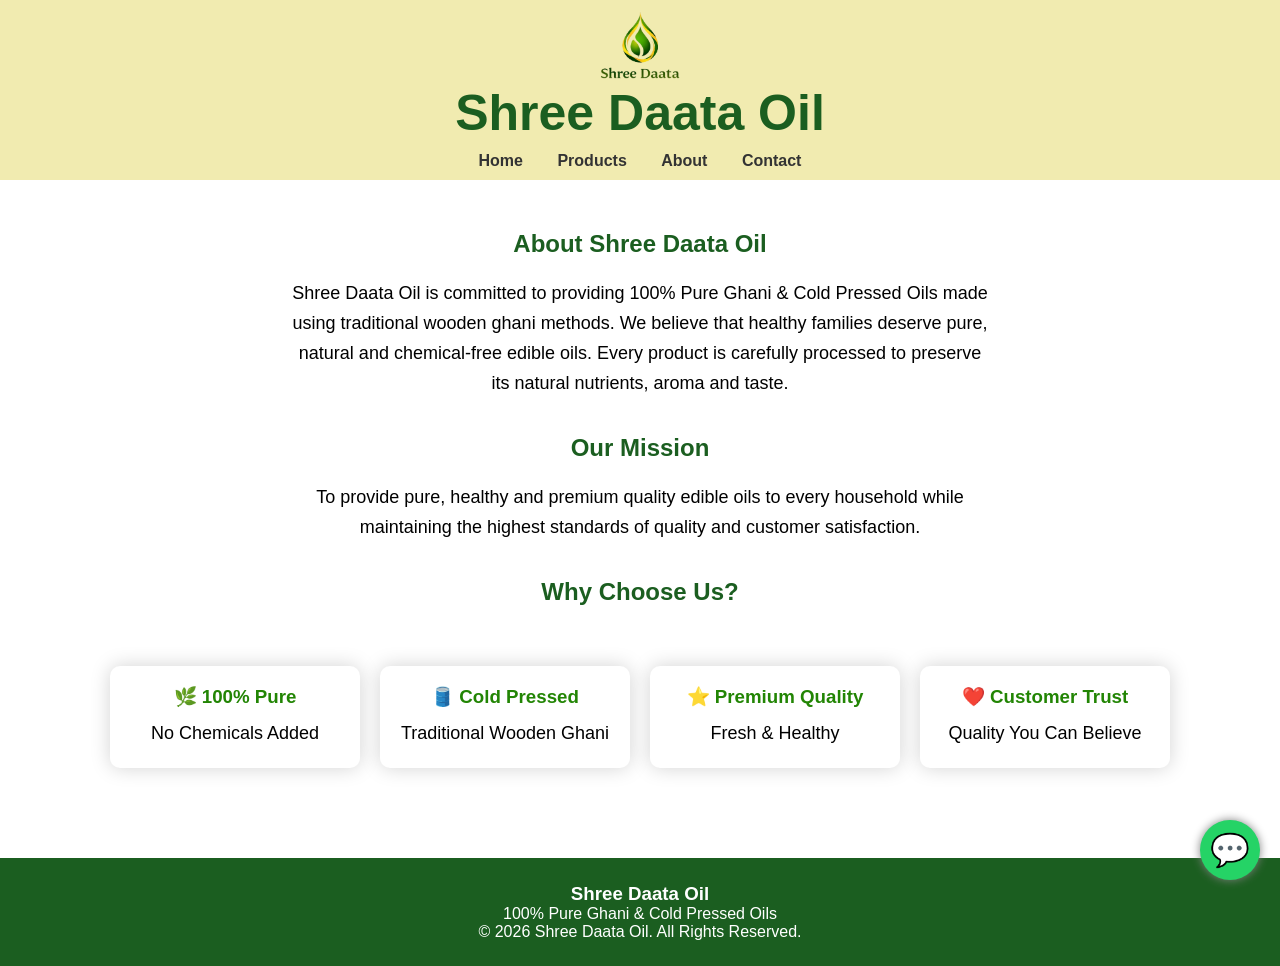
==== about.html @ 209a1426 "Add files via upload" ====
<!DOCTYPE html>
<html lang="en">

<head>

<meta charset="UTF-8">
<meta name="viewport" content="width=device-width, initial-scale=1.0">

<title>About Us - Shree Daata Oil</title>

<link rel="stylesheet" href="style.css">

</head>

<body>

<header>

<img src="logo.png" class="logo">

<h1>Shree Daata Oil</h1>

<nav>

<a href="index.html">Home</a>

<a href="products.html">Products</a>

<a href="about.html">About</a>

<a href="contact.html">Contact</a>

</nav>

</header>

<section class="about">

<h2>About Shree Daata Oil</h2>

<p>
Shree Daata Oil is committed to providing
100% Pure Ghani & Cold Pressed Oils made using
traditional wooden ghani methods.

We believe that healthy families deserve pure,
natural and chemical-free edible oils.
Every product is carefully processed to preserve
its natural nutrients, aroma and taste.
</p>

<br><br>

<h2>Our Mission</h2>

<p>
To provide pure, healthy and premium quality
edible oils to every household while maintaining
the highest standards of quality and customer satisfaction.
</p>

<br><br>

<h2>Why Choose Us?</h2>

<div class="features">

<div class="feature">
<h3>🌿 100% Pure</h3>
<p>No Chemicals Added</p>
</div>

<div class="feature">
<h3>🛢️ Cold Pressed</h3>
<p>Traditional Wooden Ghani</p>
</div>

<div class="feature">
<h3>⭐ Premium Quality</h3>
<p>Fresh & Healthy</p>
</div>

<div class="feature">
<h3>❤️ Customer Trust</h3>
<p>Quality You Can Believe</p>
</div>

</div>

</section>

<footer>

<h3>Shree Daata Oil</h3>

<p>100% Pure Ghani & Cold Pressed Oils</p>

<p>© 2026 Shree Daata Oil. All Rights Reserved.</p>

</footer>

<a href="https://wa.me/918976425993"
class="whatsapp-float"
target="_blank">

💬

</a>

<script src="script.js"></script>

</body>

</html>
---- style.css ----
*{
margin:0;
padding:0;
box-sizing:border-box;
font-family:Arial,sans-serif;
}

body{
background:#f1d65c;
}

/* Header */

header{
background:rgb(241,235,176);
padding:10px 20px;
text-align:center;
box-shadow:0 2px 10px rgba(0,0,0,.2);
}

.logo{
width:80px;
display:block;
margin:0 auto;
}

header h1{
color:#1b5e20;
font-size:50px;
margin:5px 0;
}

nav{
margin-top:10px;
text-align:center;
}

nav a{
text-decoration:none;
margin:15px;
color:#333;
font-weight:bold;
transition:.3s;
}

nav a:hover{
color:rgb(235, 44, 10);
}

/* Hero */

.hero{
text-align:center;
padding:30px;
background:#ecee82;
}

.banner{
width:30%;
max-height:250px;
object-fit:cover;
border-radius:15px;
display:block;
margin:auto;
}

.hero h2{
margin-top:20px;
font-size:40px;
color:#1b5e20;
}

.hero p{
margin-top:10px;
font-size:20px;
color:#555;
}

.btn{
display:inline-block;
margin-top:20px;
padding:14px 30px;
background:#1b5e20;
color:white;
text-decoration:none;
border-radius:8px;
font-size:18px;
transition:.3s;
}

.btn:hover{
background:#db611a;
}

/* Features */

.features{
display:flex;
justify-content:center;
flex-wrap:wrap;
gap:20px;
padding:40px;
}

.feature{
width:250px;
background:white;
padding:20px;
border-radius:10px;
text-align:center;
box-shadow:0 0 20px lightgray;
transition:.3s;
}

.feature:hover{
transform:translateY(-10px);
}

.feature h3{
color:#228504;
margin-bottom:10px;
}

/* Products */

.products{
padding:40px;
text-align:center;
}

.products h2{
font-size:35px;
margin-bottom:30px;
color:#1b5e20;
}

.product-container{
display:flex;
justify-content:center;
flex-wrap:wrap;
gap:25px;
}

.product-box{
width:250px;
background:white;
padding:20px;
border-radius:10px;
box-shadow:0 0 10px lightgray;
transition:.3s;
}

.product-box:hover{
transform:scale(1.05);
}

.product-box img{
width:180px;
height:180px;
object-fit:contain;
}

.product-box h3{
margin-top:15px;
color:#1b5e20;
}

.product-box p{
margin:10px 0;
}

.buy{
background:green;
color:white;
padding:10px 20px;
border:none;
border-radius:5px;
cursor:pointer;
}

.buy:hover{
background:#0d3d14;
}

/* About */

.about{
padding:50px;
background:white;
text-align:center;
}

.about h2{
color:#1b5e20;
margin-bottom:20px;
}

.about p{
max-width:700px;
margin:auto;
line-height:30px;
font-size:18px;
}

/* Contact */

.contact{
padding:50px;
background:#f3f3f3;
text-align:center;
}

.contact h2{
color:#1b5e20;
margin-bottom:20px;
}

.contact-box{
max-width:700px;
margin:auto;
font-size:20px;
line-height:2;
}

.contact-box a{
text-decoration:none;
color:#1b5e20;
}

.whatsapp-btn{
display:inline-block;
background:#25D366;
color:white;
padding:12px 25px;
border-radius:8px;
text-decoration:none;
font-weight:bold;
}

/* Footer */

footer{
background:#1b5e20;
color:white;
text-align:center;
padding:25px;
}

/* Floating WhatsApp */

.whatsapp-float{
position:fixed;
bottom:20px;
right:20px;
background:#25D366;
width:60px;
height:60px;
border-radius:50%;
display:flex;
justify-content:center;
align-items:center;
font-size:32px;
text-decoration:none;
color:white;
box-shadow:0 0 10px gray;
}

.whatsapp-float:hover{
transform:scale(1.1);
}
/* ===== Product Popup ===== */

.popup{
    display:none;
    position:fixed;
    top:0;
    left:0;
    width:100%;
    height:100%;
    background:rgba(0,0,0,0.7);
    z-index:9999;
}

.popup-content{
    position:absolute;
    top:50%;
    left:50%;
    transform:translate(-50%,-50%);
    background:#fff;
    width:400px;
    max-width:90%;
    padding:25px;
    border-radius:15px;
    text-align:center;
    box-shadow:0 0 20px rgba(0,0,0,0.3);
}

.popup-content img{
    width:220px;
    height:auto;
    margin-bottom:15px;
}

.popup-content h2{
    color:#1b5e20;
    margin-bottom:10px;
}

.popup-content p{
    color:#555;
    margin-bottom:15px;
}

.popup-content ul{
    list-style:none;
    padding:0;
    margin:15px 0;
}

.popup-content ul li{
    padding:5px;
}

.close{
    position:absolute;
    top:10px;
    right:20px;
    font-size:35px;
    color:red;
    cursor:pointer;
}

#popup-whatsapp{
    display:inline-block;
    background:#25D366;
    color:white;
    text-decoration:none;
    padding:12px 25px;
    border-radius:8px;
    font-weight:bold;
}

#popup-whatsapp:hover{
    background:#1fa851;
}
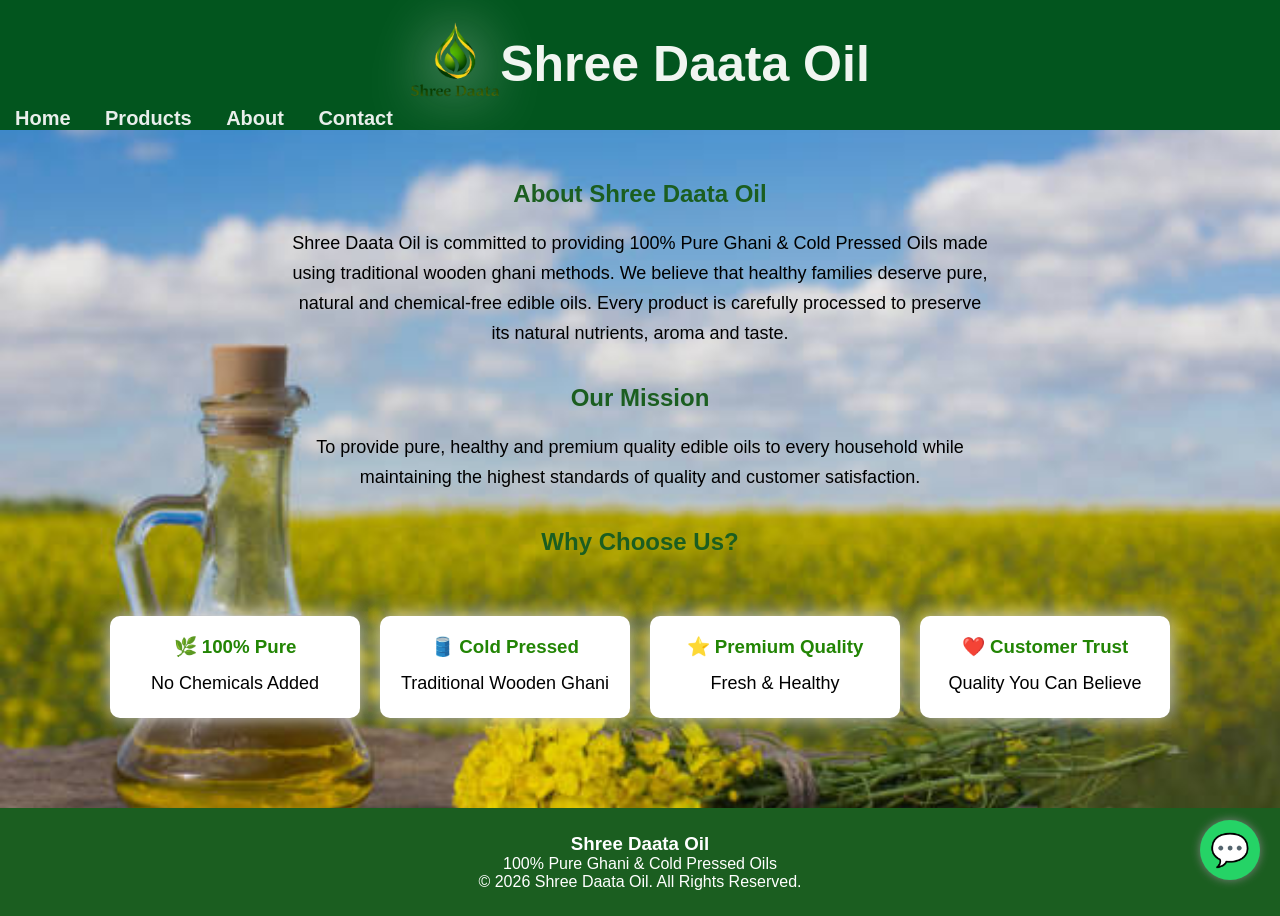
==== commit bed7b3ef: "Add files via upload" ====
--- a/about.html
+++ b/about.html
@@ -16,10 +16,10 @@
 
 <header>
 
-<img src="logo.png" class="logo">
-
-<h1>Shree Daata Oil</h1>
-
+<div class="header-top">
+    <img src="logo.png" class="logo" alt="Logo">
+    <h1>Shree Daata Oil</h1>
+</div>
 <nav>
 
 <a href="index.html">Home</a>
--- a/style.css
+++ b/style.css
@@ -6,39 +6,47 @@
 }
 
 body{
-background:#f1d65c;
+background:#eee5be;
 }
 
 /* Header */
-
-header{
-background:rgb(241,235,176);
-padding:10px 20px;
-text-align:center;
-box-shadow:0 2px 10px rgba(0,0,0,.2);
+header{ 
+    background:#02551e;
+}
+.header-top{
+   
+    display:flex;
+    justify-content:center;
+    align-items:center;
+    gap:20.px;
 }
 
 .logo{
-width:80px;
-display:block;
-margin:0 auto;
-}
-
-header h1{
-color:#1b5e20;
-font-size:50px;
-margin:5px 0;
-}
-
+    width:90px;
+    height:auto;
+    margin:0;
+    margin-top:20px;
+    filter:drop-shadow(0 0 30px
+    rgb(248, 248, 247));
+
+}
+
+.header-top h1{
+    margin:0px;
+    color:#f1f5f1;
+    font-size:50px;
+    margin-top:30px;
+}
 nav{
 margin-top:10px;
-text-align:center;
+text-align:left;
 }
 
 nav a{
 text-decoration:none;
 margin:15px;
-color:#333;
+color:#e9eeeb;
+font-size:20px;
 font-weight:bold;
 transition:.3s;
 }
@@ -50,22 +58,36 @@
 /* Hero */
 
 .hero{
-text-align:center;
-padding:30px;
-background:#ecee82;
+position:relative;
+padding:80px 20px;
+min-height:450px;
+background:white;
+background-image:url("background1.jpg");
+background-size:100%;
+background-repeat: no-repeat;
+background-position:center;
+text-align:center;
 }
 
 .banner{
-width:30%;
-max-height:250px;
+width:300px;
+height:auto;
 object-fit:cover;
 border-radius:15px;
 display:block;
 margin:auto;
+position:absolute;
+bottom:20px;
+right:20px;
 }
 
 .hero h2{
-margin-top:20px;
+position: absolute;
+top:20px;
+left:30%;
+transform:translatex(-50x);
+margin:0;
+text-align: center;
 font-size:40px;
 color:#1b5e20;
 }
@@ -186,7 +208,11 @@
 
 .about{
 padding:50px;
-background:white;
+background:rgb(160, 161, 240);
+background-image:url("background.jpg");
+background-size:100%;
+background-repeat: no-repeat;
+background-position:center;
 text-align:center;
 }
 
@@ -205,13 +231,13 @@
 /* Contact */
 
 .contact{
-padding:50px;
+padding:20px;
 background:#f3f3f3;
 text-align:center;
 }
 
 .contact h2{
-color:#1b5e20;
+color:#0add14;
 margin-bottom:20px;
 }
 
